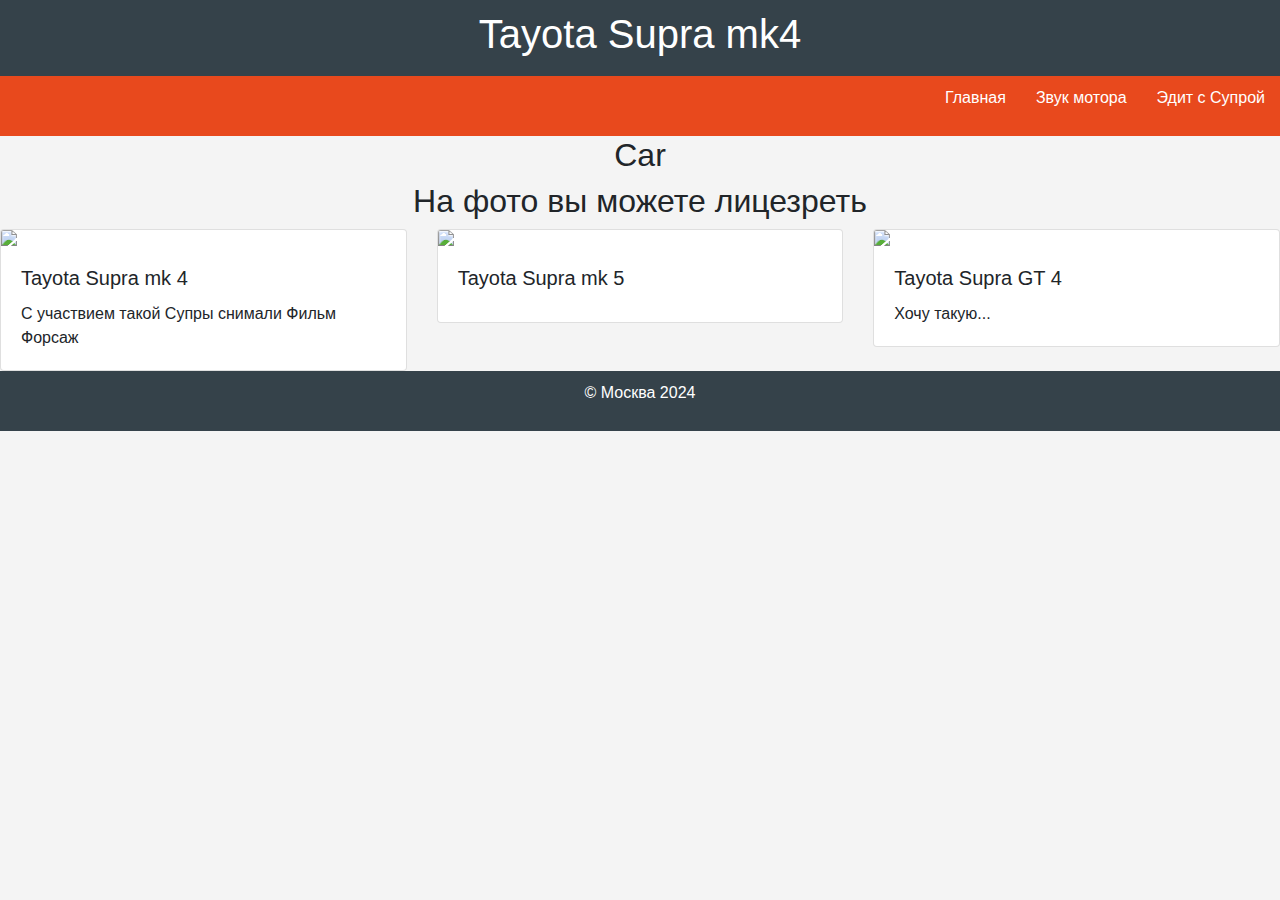
==== images.html @ e33fb945 "Add files via upload" ====
<!DOCTYPE html>
<html lang="ru">
<head>
    <meta charset="UTF-8">
    <meta name="viewport" content="width=device-width, initial-scale=1.0">
    <link rel="stylesheet" href="https://stackpath.bootstrapcdn.com/bootstrap/4.5.2/css/bootstrap.min.css">
    <title>О машине</title>
    <link rel="stylesheet" href="css/main.css">
</head>
<body>
    <header>
        <h1>Tayota Supra mk4</h1>
    </header>

    
    <nav>
        <ul>
            <li><a href="index.html">Главная</a></li>
            <li><a href="audio.html">Звук мотора</a></li>
            <li><a href="video.html">Эдит с Супрой</a></li>
        </ul>
    </nav>
    
    <aside>
        <h2>Car</h2>
    </aside>
    
    <main class="b2">
        <h2>На фото вы можете лицезреть</h2>
        <div class="row">
            <div class="col-md-4">
                <div class="card">
                    <img src="images/tayota-mk4.png" class="card-img-top">
                    <div class="card-body">
                        <h5 class="card-title">Tayota Supra mk 4</h5>
                        <p class="card-text">С участвием такой Супры снимали Фильм Форсаж</p>
                    </div>
                </div>
            </div>
            <div class="col-md-4">
                <div class="card">
                    <img src="images/tayota-mk5.png" class="card-img-top">
                    <div class="card-body">
                        <h5 class="card-title">Tayota Supra mk 5</h5>
                    </div>
                </div>
            </div>
            <div class="col-md-4">
                <div class="card">
                    <img src="images/tayota-gt4.png" class="card-img-top">
                    <div class="card-body">
                        <h5 class="card-title">Tayota Supra GT 4</h5>
                        <p class="card-text"> Хочу такую...</p>
                    </div>
                </div>
            </div>
        </div>
    </main>
    
    <footer>
        <p>&copy; Москва 2024</p>
    </footer>
</body>
</html>
---- css/main.css ----
body {
    font-family: Arial, sans-serif;
    margin: 0;
    padding: 0;
    background-color: #f4f4f4;
}

header {
    background: #35424a;
    color: #ffffff;
    padding: 10px 0;
    text-align: center;
}

nav {
    background: #e8491d;
    color: #ffffff;
    padding: 10px 0;
    display: flex;
    justify-content: flex-end; /* Выравнивание по правому краю */
}

nav ul {
    list-style: none;
    padding: 0;
    display: flex; /* Используем Flexbox для горизонтального расположения */
}

nav ul li {
    margin: 0 15px;
}

nav ul li a {
    color: #ffffff;
    text-decoration: none;
}

nav ul li a:hover {
    text-decoration: underline;
}

.b1 {
    padding: 25px 20px;
    background: #ffffff;
    margin: 20px;
    border-radius: 5px;
    box-shadow: 0 0 10px rgba(0, 0, 0, 0.1);
}

footer {
    text-align: center;
    padding: 10px 0;
    background: #35424a;
    color: #ffffff;
    position: relative;
    bottom: 0;
    width: 100%;
}
.a2 {
    text-align: center;
    
}
.a1{
    text-align: center;
}
.a3{
    text-align: center;
}
.t1{
    padding: 0 70px;
    text-align: center;
}
h2{
    text-align: center;
}
.card {
    
}
.t2 {
    margin-top: 50px;
}
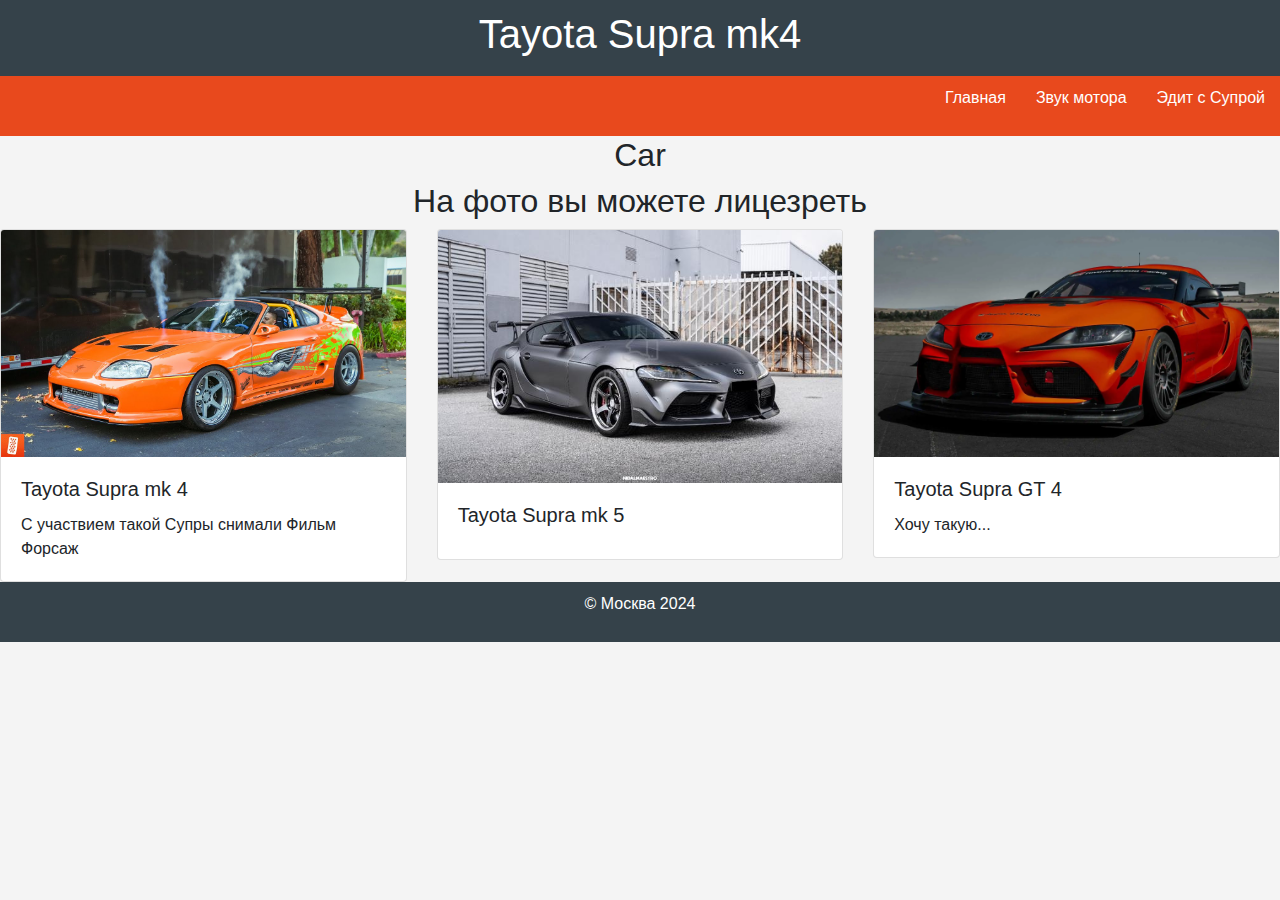
==== commit 41834f95: "Update images.html" ====
--- a/images.html
+++ b/images.html
@@ -30,7 +30,7 @@
         <div class="row">
             <div class="col-md-4">
                 <div class="card">
-                    <img src="images/tayota-mk4.png" class="card-img-top">
+                    <img src="image/tayota-mk4.png" class="card-img-top">
                     <div class="card-body">
                         <h5 class="card-title">Tayota Supra mk 4</h5>
                         <p class="card-text">С участвием такой Супры снимали Фильм Форсаж</p>
@@ -39,7 +39,7 @@
             </div>
             <div class="col-md-4">
                 <div class="card">
-                    <img src="images/tayota-mk5.png" class="card-img-top">
+                    <img src="image/tayota-mk5.png" class="card-img-top">
                     <div class="card-body">
                         <h5 class="card-title">Tayota Supra mk 5</h5>
                     </div>
@@ -47,7 +47,7 @@
             </div>
             <div class="col-md-4">
                 <div class="card">
-                    <img src="images/tayota-gt4.png" class="card-img-top">
+                    <img src="image/tayota-gt4.png" class="card-img-top">
                     <div class="card-body">
                         <h5 class="card-title">Tayota Supra GT 4</h5>
                         <p class="card-text"> Хочу такую...</p>
@@ -61,4 +61,4 @@
         <p>&copy; Москва 2024</p>
     </footer>
 </body>
-</html>+</html>
